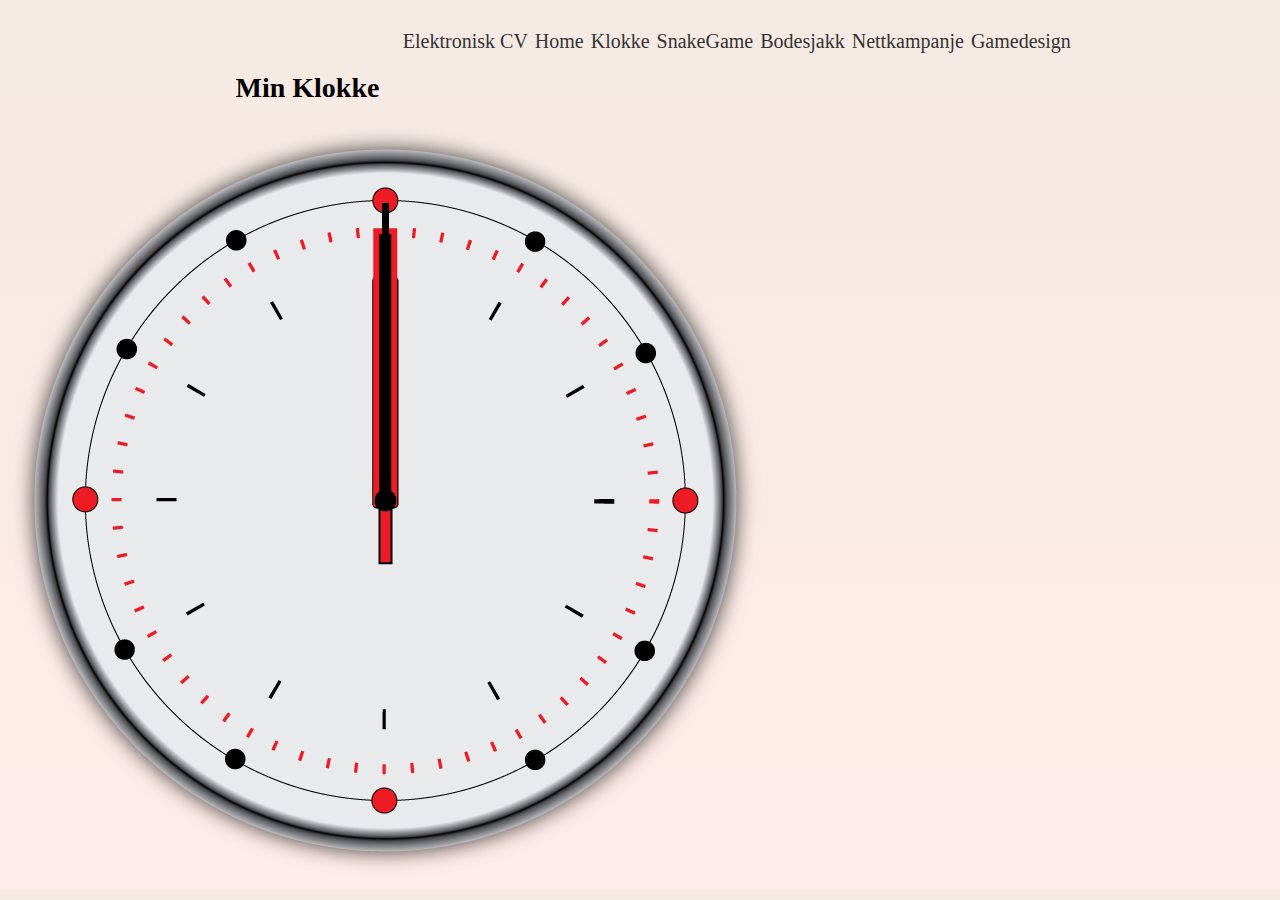
==== klokke/index.html @ 1fdc6864 "Portfofolio" ====
<!doctype html>
<html>

<head>
    <meta charset="utf-8" />
    <title> Min Klokke </title>
    <link href="styles/css/css.css" rel="stylesheet" type="text/css" />
    <script src="styles/js/jquery-1.4.1.js" type="text/javascript"></script>
    <script src="styles/js/jqueryRotate.js" type="text/javascript"></script>
    <script src="styles/js/my_clock.js" type="text/javascript"></script>
    
</head>
    
<body>
	
	<div class="content_wrapper">
	
		<nav> 
			<a href="http://ingeborgtandejohnsen.no">Elektronisk CV</a>
			<a href="http://ingeborgtandejohnsen.net/"> Home</a> 
			<a href="http://ingeborgtandejohnsen.net/klokke/index.html">Klokke</a> 
			<a href="http://ingeborgtandejohnsen.net/snakegame/index.html">SnakeGame</a> 
			<a href="http://ingeborgtandejohnsen.net/bondesjakk/index.html">Bodesjakk</a> 
			<a href="http://ingeborgtandejohnsen.net/nettkampanje/index.html">Nettkampanje</a> 
			<a href="http://ingeborgtandejohnsen.net/gamedesign/index.html">Gamedesign</a> 
		</nav> 
	
</div>
			
		<section><h1>Min Klokke</h1></section>
		
		<div id="clockholder">
		<div id=".roteingWrapper"><img id="hour" src="styles/images/hour.png" alt="hour.png" /></div>
		<div id=".roteingWrapper"><img id="min" src="styles/images/minute.png" alt="minute.png" /></div>
		<div id=".roteingWrapper"><img id="sec" src="styles/images/second.png" alt="second.png" /></div>
		<div id=".roteingWrapper"><img id="clock" src="styles/images/clock.png" alt="clock.png" /></div>
		</div>
		
	</body>
	</html>
---- klokke/styles/css/css.css ----
body

{
	background:  -webkit-gradient(linear,0% 0%, 0% 100%,from(#f5eae3),to(#ffebe9));
	
}

.content_wrapper nav 

{
	margin-left: 31%;
	margin-top: 30px;
}

.content_wrapper nav a 

{	text-decoration: none;
	margin-left: 3px;
	color: #333;
	font-size: 20px;
}

.content_wrapper nav a:hover 

{	text-decoration: none;
	background-color: #fff8e3;
	color: #333;
}


section h1

{
	
	font-family: Capitals;
	margin-left: 18%;
	font-size: 28px;
}


#clockHolder

{
    width:755px;
    margin:0px auto 0px auto;
    position:relative;
    top:0px;
    left:0px;
}

#sec

{
    display:block;
    position:absolute;
}

#min

{
    display:block;
    position:absolute;
}

#hour

{
    display:block;
    position:absolute;
}

.rotatingWrapper

{
    position:absolute;
    width:755px;
    height:755px;
    top:0px;
    left:0px;
}
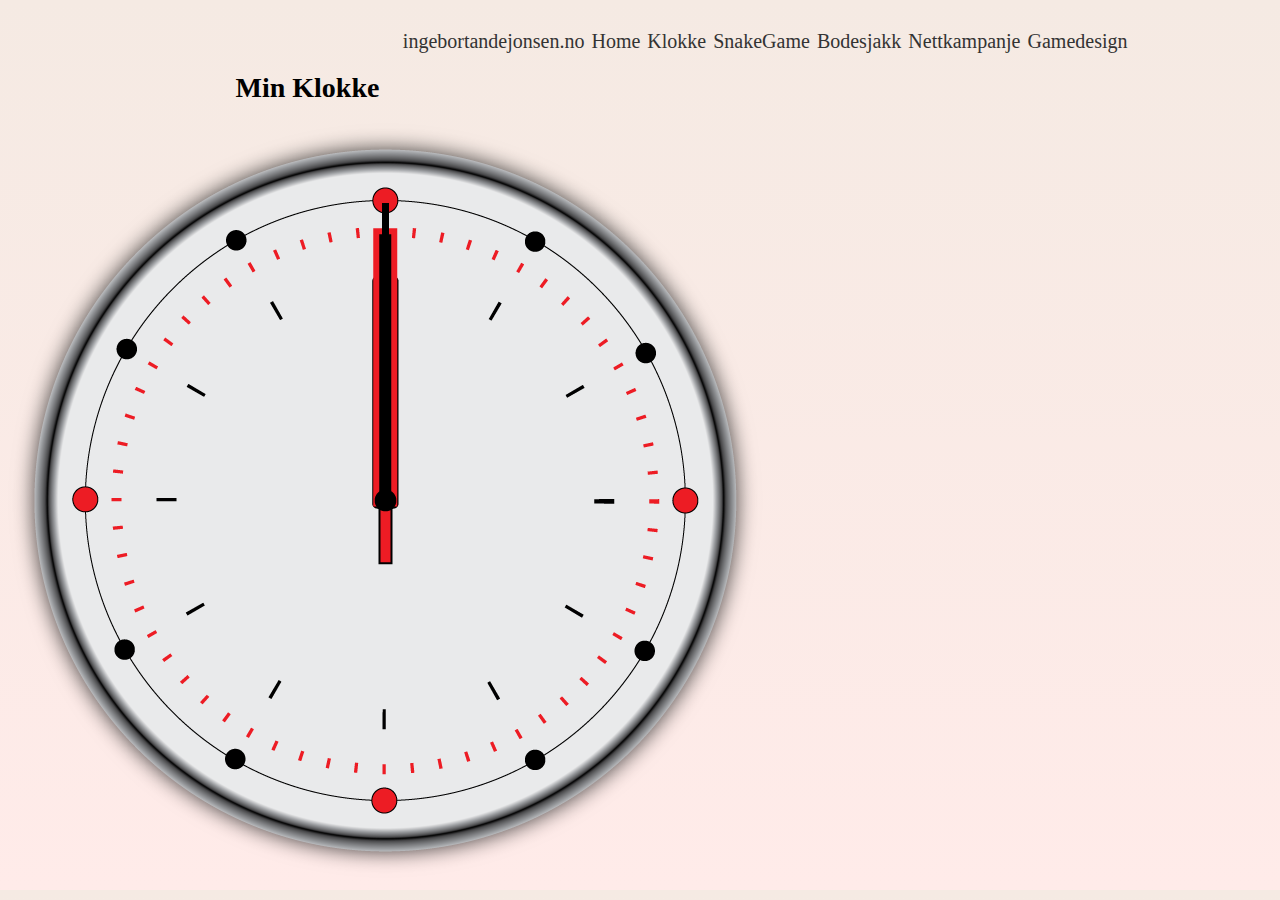
==== commit 980b6a78: "added ingeborgtantejohnsen.no to my portfolio" ====
--- a/klokke/index.html
+++ b/klokke/index.html
@@ -16,7 +16,7 @@
 	<div class="content_wrapper">
 	
 		<nav> 
-			<a href="http://ingeborgtandejohnsen.no">Elektronisk CV</a>
+			<a href="http://ingeborgtandejohnsen.no">ingebortandejonsen.no</a>
 			<a href="http://ingeborgtandejohnsen.net/"> Home</a> 
 			<a href="http://ingeborgtandejohnsen.net/klokke/index.html">Klokke</a> 
 			<a href="http://ingeborgtandejohnsen.net/snakegame/index.html">SnakeGame</a> 
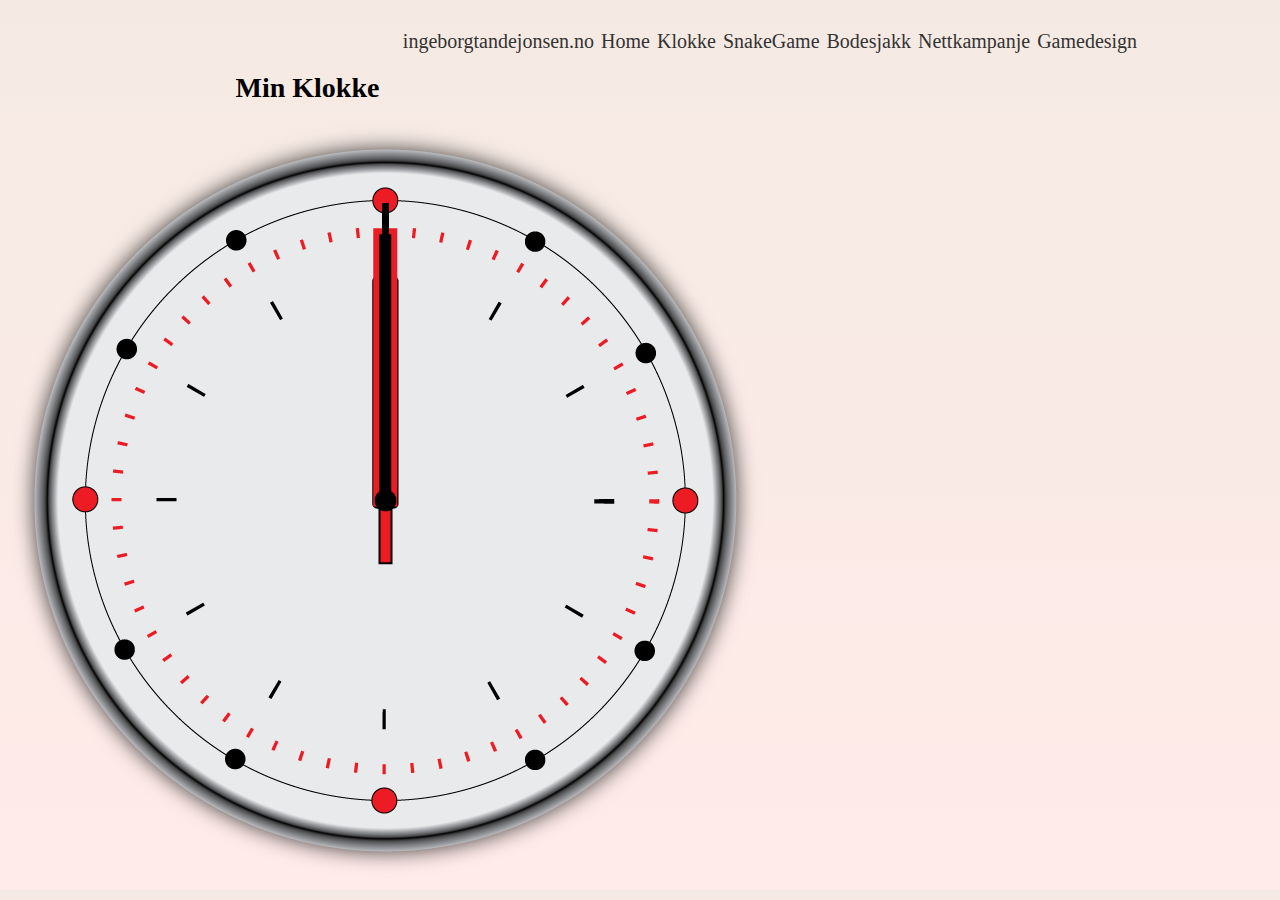
==== commit 41d15ba8: "fixed a link in the menu" ====
--- a/klokke/index.html
+++ b/klokke/index.html
@@ -16,7 +16,7 @@
 	<div class="content_wrapper">
 	
 		<nav> 
-			<a href="http://ingeborgtandejohnsen.no">ingebortandejonsen.no</a>
+			<a href="http://ingeborgtandejohnsen.no">ingeborgtandejonsen.no</a>
 			<a href="http://ingeborgtandejohnsen.net/"> Home</a> 
 			<a href="http://ingeborgtandejohnsen.net/klokke/index.html">Klokke</a> 
 			<a href="http://ingeborgtandejohnsen.net/snakegame/index.html">SnakeGame</a> 
